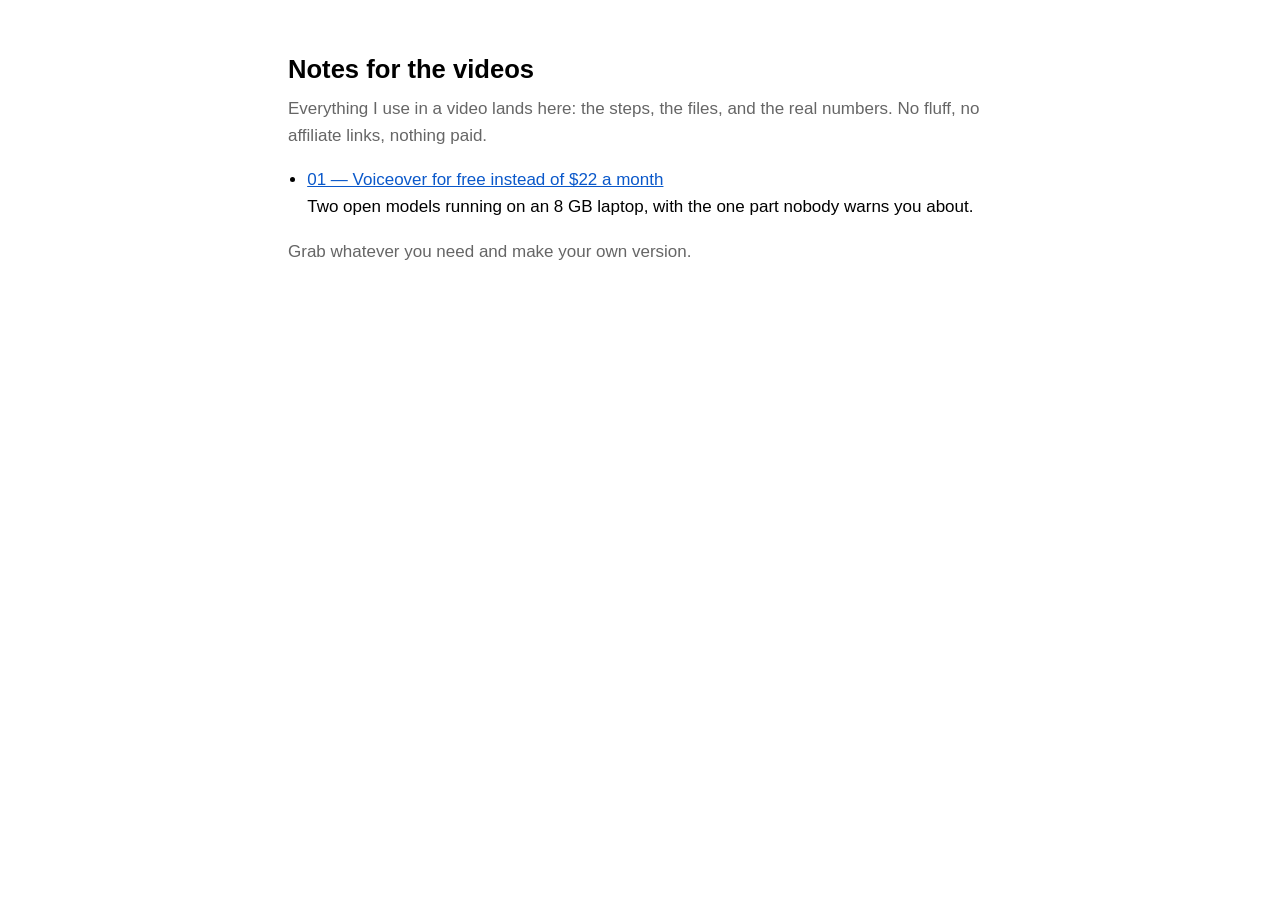
==== index.html @ 90c7f125 "Write the pages in conversational American English" ====
<!DOCTYPE html>
<html lang="en">
<head>
<meta charset="utf-8">
<meta name="viewport" content="width=device-width, initial-scale=1">
<title>Notes for the videos</title>
<style>
  :root { color-scheme: light dark; }
  body { margin: 0 auto; max-width: 44rem; padding: 2rem 1.2rem 4rem;
         font: 17px/1.6 -apple-system, BlinkMacSystemFont, "Segoe UI", Roboto, sans-serif; }
  h1 { font-size: 1.6rem; margin-bottom: .3rem; }
  p.lead { color: #666; margin-top: 0; }
  ul { padding-left: 1.2rem; }
  li { margin: .5rem 0; }
  a { color: #0a58ca; }
  @media (prefers-color-scheme: dark) {
    body { background: #16181c; color: #e8e8e8; }
    p.lead { color: #9aa0a6; }
    a { color: #7ab8ff; }
  }
</style>
</head>
<body>
<h1>Notes for the videos</h1>
<p class="lead">Everything I use in a video lands here: the steps, the files, and the real numbers.
No fluff, no affiliate links, nothing paid.</p>
<ul>
  <li><a href="v/01-local-voice/">01 — Voiceover for free instead of $22 a month</a><br>
      Two open models running on an 8 GB laptop, with the one part nobody warns you about.</li>
</ul>
<p class="lead">Grab whatever you need and make your own version.</p>
</body>
</html>
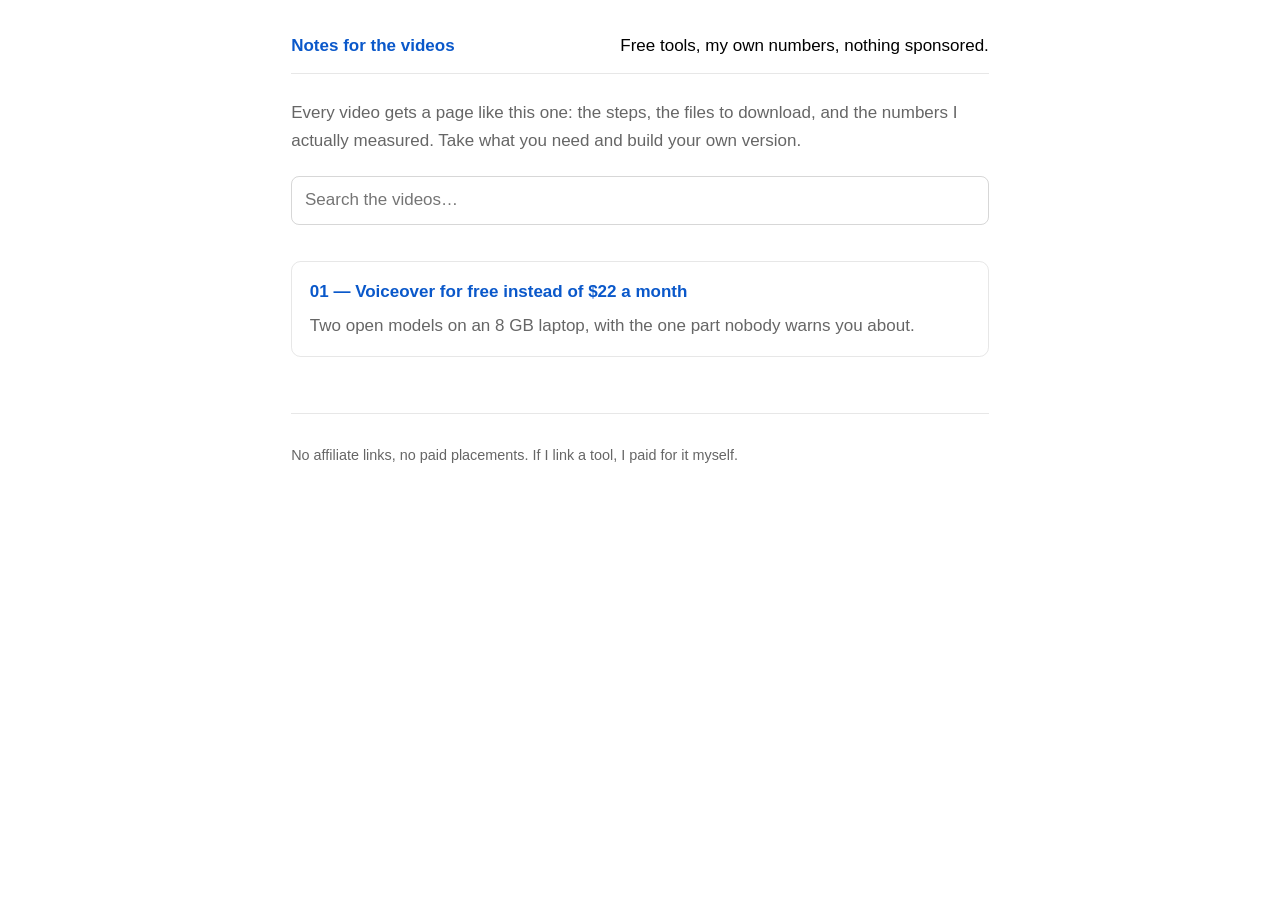
==== commit e5ee3ece: "Add a searchable list, card styling, and a Markdown entry point" ====
--- a/index.html
+++ b/index.html
@@ -4,30 +4,48 @@
 <meta charset="utf-8">
 <meta name="viewport" content="width=device-width, initial-scale=1">
 <title>Notes for the videos</title>
-<style>
-  :root { color-scheme: light dark; }
-  body { margin: 0 auto; max-width: 44rem; padding: 2rem 1.2rem 4rem;
-         font: 17px/1.6 -apple-system, BlinkMacSystemFont, "Segoe UI", Roboto, sans-serif; }
-  h1 { font-size: 1.6rem; margin-bottom: .3rem; }
-  p.lead { color: #666; margin-top: 0; }
-  ul { padding-left: 1.2rem; }
-  li { margin: .5rem 0; }
-  a { color: #0a58ca; }
-  @media (prefers-color-scheme: dark) {
-    body { background: #16181c; color: #e8e8e8; }
-    p.lead { color: #9aa0a6; }
-    a { color: #7ab8ff; }
-  }
-</style>
+<meta name="description" content="Steps, files and real numbers from every video, so you can repeat it yourself.">
+<link rel="stylesheet" href="style.css">
 </head>
 <body>
-<h1>Notes for the videos</h1>
-<p class="lead">Everything I use in a video lands here: the steps, the files, and the real numbers.
-No fluff, no affiliate links, nothing paid.</p>
-<ul>
-  <li><a href="v/01-local-voice/">01 — Voiceover for free instead of $22 a month</a><br>
-      Two open models running on an 8 GB laptop, with the one part nobody warns you about.</li>
+<header class="site">
+  <a class="home" href="./">Notes for the videos</a>
+  <span class="lead">Free tools, my own numbers, nothing sponsored.</span>
+</header>
+
+<p class="lead">Every video gets a page like this one: the steps, the files to download, and the
+numbers I actually measured. Take what you need and build your own version.</p>
+
+<input class="search" type="search" id="q" placeholder="Search the videos…" aria-label="Search the videos">
+
+<ul class="cards" id="list">
+  <li>
+    <a href="v/01-local-voice/">01 — Voiceover for free instead of $22 a month</a>
+    <p>Two open models on an 8 GB laptop, with the one part nobody warns you about.</p>
+  </li>
 </ul>
-<p class="lead">Grab whatever you need and make your own version.</p>
+<p class="empty" id="empty">Nothing matches that yet.</p>
+
+<footer class="site">
+  <p>No affiliate links, no paid placements. If I link a tool, I paid for it myself.</p>
+</footer>
+
+<script>
+(function () {
+  var q = document.getElementById('q');
+  var items = Array.prototype.slice.call(document.querySelectorAll('#list li'));
+  var empty = document.getElementById('empty');
+  q.addEventListener('input', function () {
+    var t = q.value.trim().toLowerCase();
+    var shown = 0;
+    items.forEach(function (li) {
+      var hit = !t || li.textContent.toLowerCase().indexOf(t) !== -1;
+      li.style.display = hit ? '' : 'none';
+      if (hit) shown++;
+    });
+    empty.style.display = shown ? 'none' : 'block';
+  });
+})();
+</script>
 </body>
 </html>
--- a/style.css
+++ b/style.css
@@ -0,0 +1,36 @@
+/* Shared styles for the video pages */
+:root { color-scheme: light dark; }
+* { box-sizing: border-box; }
+body { margin: 0 auto; max-width: 46rem; padding: 2rem 1.2rem 5rem;
+       font: 17px/1.65 -apple-system, BlinkMacSystemFont, "Segoe UI", Roboto, sans-serif; }
+h1 { font-size: 1.65rem; margin: 0 0 .3rem; letter-spacing: -.01em; }
+h2 { font-size: 1.15rem; margin-top: 2.2rem; }
+p.lead { color: #666; margin-top: .2rem; }
+table { border-collapse: collapse; width: 100%; margin: 1rem 0; }
+th, td { text-align: left; padding: .5rem .6rem; border-bottom: 1px solid #8883; }
+th { font-weight: 600; }
+code { background: #8881; padding: .1rem .35rem; border-radius: .25rem; font-size: .92em; }
+.note { border-left: 3px solid #8884; padding-left: .9rem; color: #666; margin: 1.2rem 0; }
+a { color: #0a58ca; }
+ul, ol { padding-left: 1.25rem; }
+li { margin: .5rem 0; }
+header.site { display: flex; align-items: baseline; justify-content: space-between;
+              gap: 1rem; flex-wrap: wrap; border-bottom: 1px solid #8883;
+              padding-bottom: .8rem; margin-bottom: 1.6rem; }
+header.site a.home { text-decoration: none; font-weight: 600; }
+nav.toc { margin: 1.2rem 0 0; font-size: .95rem; color: #666; }
+nav.toc a { margin-right: .9rem; white-space: nowrap; }
+ul.cards { list-style: none; padding: 0; }
+ul.cards li { border: 1px solid #8883; border-radius: .6rem; padding: 1rem 1.1rem; margin: 0 0 .9rem; }
+ul.cards a { font-weight: 600; text-decoration: none; }
+ul.cards p { margin: .35rem 0 0; color: #666; }
+input.search { width: 100%; padding: .6rem .8rem; font: inherit; border: 1px solid #8885;
+               border-radius: .5rem; background: transparent; color: inherit; margin: .2rem 0 1.2rem; }
+.empty { color: #666; display: none; }
+footer.site { margin-top: 3.5rem; padding-top: 1rem; border-top: 1px solid #8883;
+              font-size: .9rem; color: #666; }
+@media (prefers-color-scheme: dark) {
+  body { background: #16181c; color: #e8e8e8; }
+  p.lead, .note, nav.toc, ul.cards p, .empty, footer.site { color: #9aa0a6; }
+  a { color: #7ab8ff; }
+}
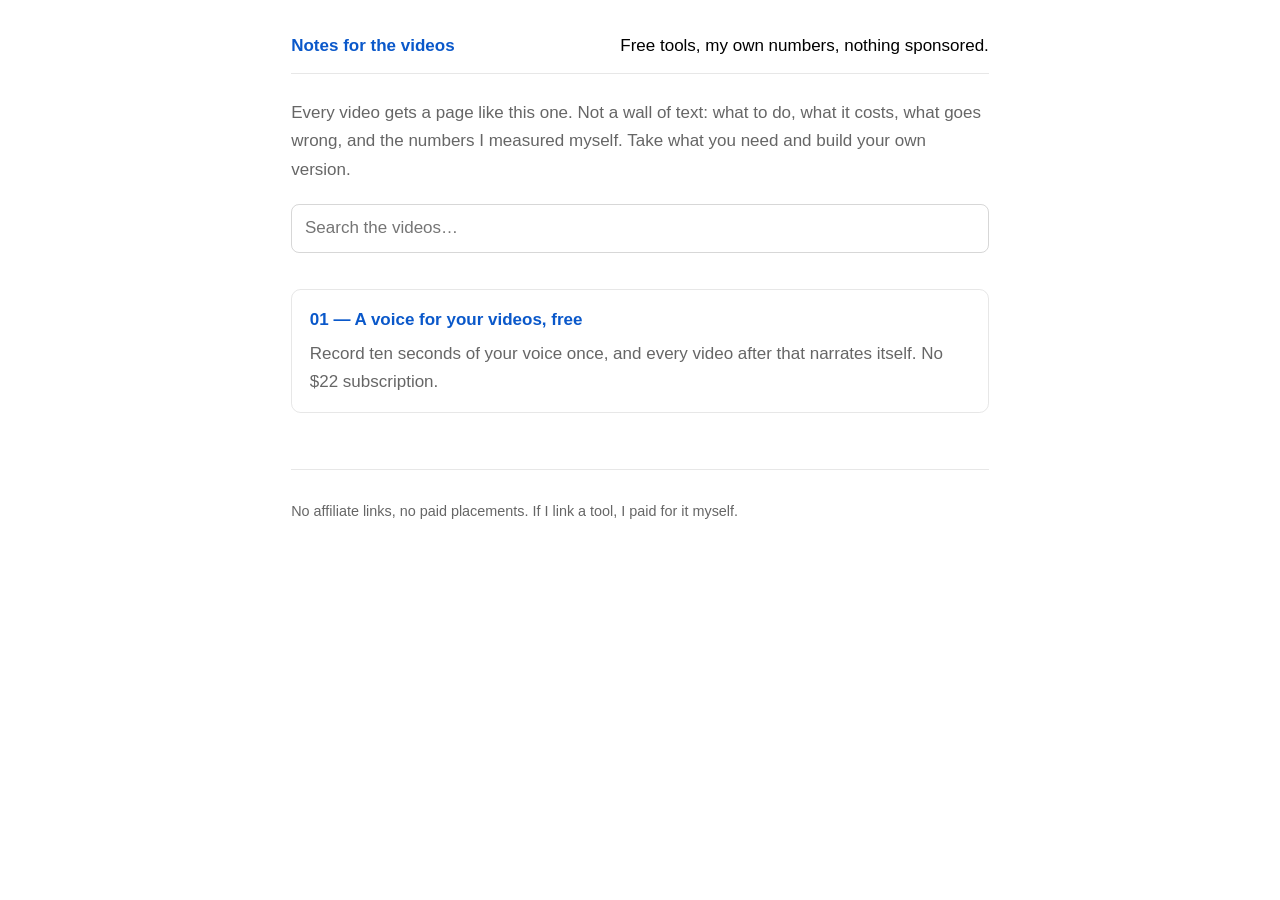
==== commit c97769b5: "Rewrite the pages in plain language for non-technical readers" ====
--- a/index.html
+++ b/index.html
@@ -13,15 +13,16 @@
   <span class="lead">Free tools, my own numbers, nothing sponsored.</span>
 </header>
 
-<p class="lead">Every video gets a page like this one: the steps, the files to download, and the
-numbers I actually measured. Take what you need and build your own version.</p>
+<p class="lead">Every video gets a page like this one. Not a wall of text: what to do, what it costs,
+what goes wrong, and the numbers I measured myself. Take what you need and build your own version.</p>
 
 <input class="search" type="search" id="q" placeholder="Search the videos…" aria-label="Search the videos">
 
 <ul class="cards" id="list">
   <li>
-    <a href="v/01-local-voice/">01 — Voiceover for free instead of $22 a month</a>
-    <p>Two open models on an 8 GB laptop, with the one part nobody warns you about.</p>
+    <a href="v/01-local-voice/">01 — A voice for your videos, free</a>
+    <p>Record ten seconds of your voice once, and every video after that narrates itself. No $22
+       subscription.</p>
   </li>
 </ul>
 <p class="empty" id="empty">Nothing matches that yet.</p>
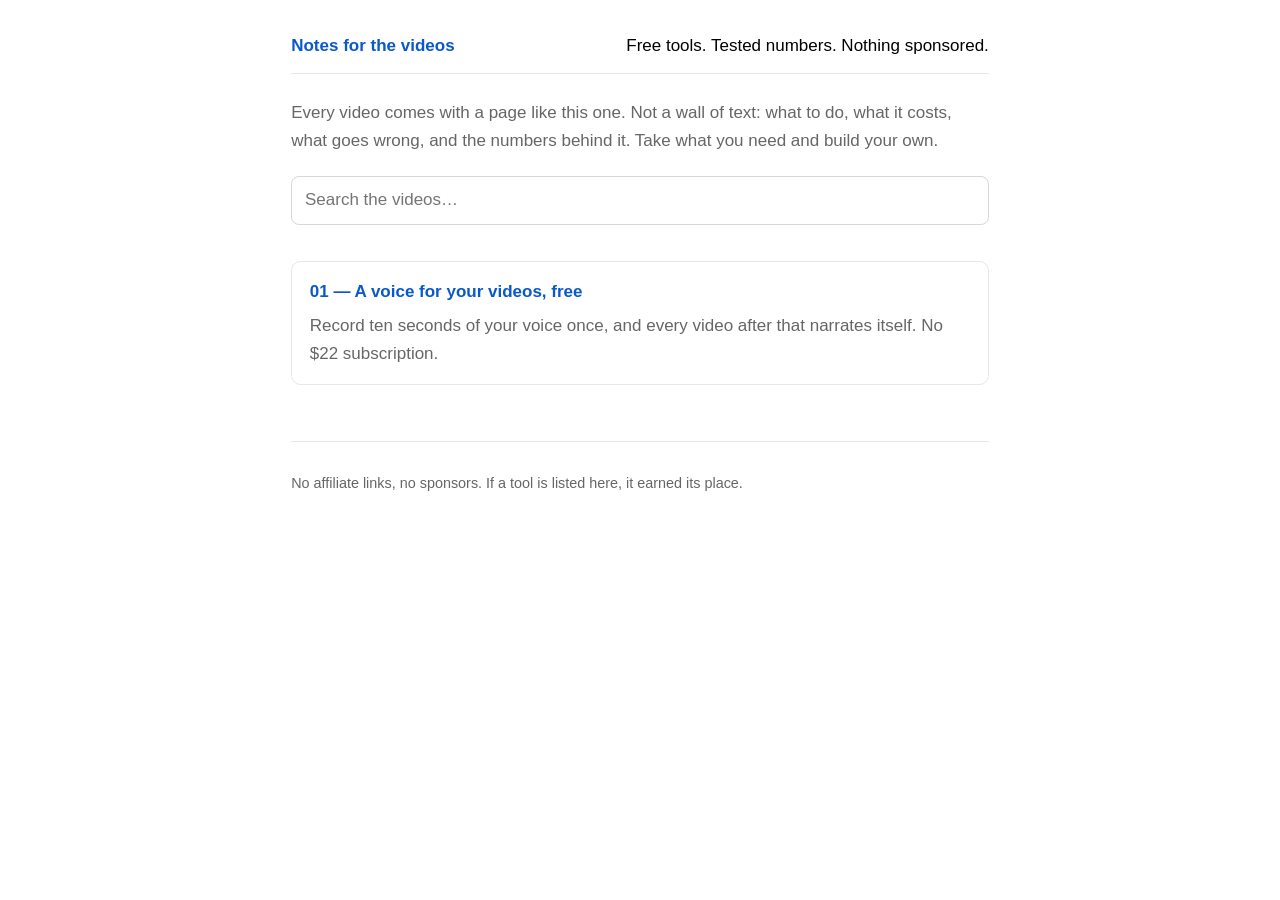
==== commit 40a14c86: "Say what you get, not who wrote it" ====
--- a/index.html
+++ b/index.html
@@ -10,11 +10,11 @@
 <body>
 <header class="site">
   <a class="home" href="./">Notes for the videos</a>
-  <span class="lead">Free tools, my own numbers, nothing sponsored.</span>
+  <span class="lead">Free tools. Tested numbers. Nothing sponsored.</span>
 </header>
 
-<p class="lead">Every video gets a page like this one. Not a wall of text: what to do, what it costs,
-what goes wrong, and the numbers I measured myself. Take what you need and build your own version.</p>
+<p class="lead">Every video comes with a page like this one. Not a wall of text: what to do, what it
+costs, what goes wrong, and the numbers behind it. Take what you need and build your own.</p>
 
 <input class="search" type="search" id="q" placeholder="Search the videos…" aria-label="Search the videos">
 
@@ -28,7 +28,7 @@
 <p class="empty" id="empty">Nothing matches that yet.</p>
 
 <footer class="site">
-  <p>No affiliate links, no paid placements. If I link a tool, I paid for it myself.</p>
+  <p>No affiliate links, no sponsors. If a tool is listed here, it earned its place.</p>
 </footer>
 
 <script>
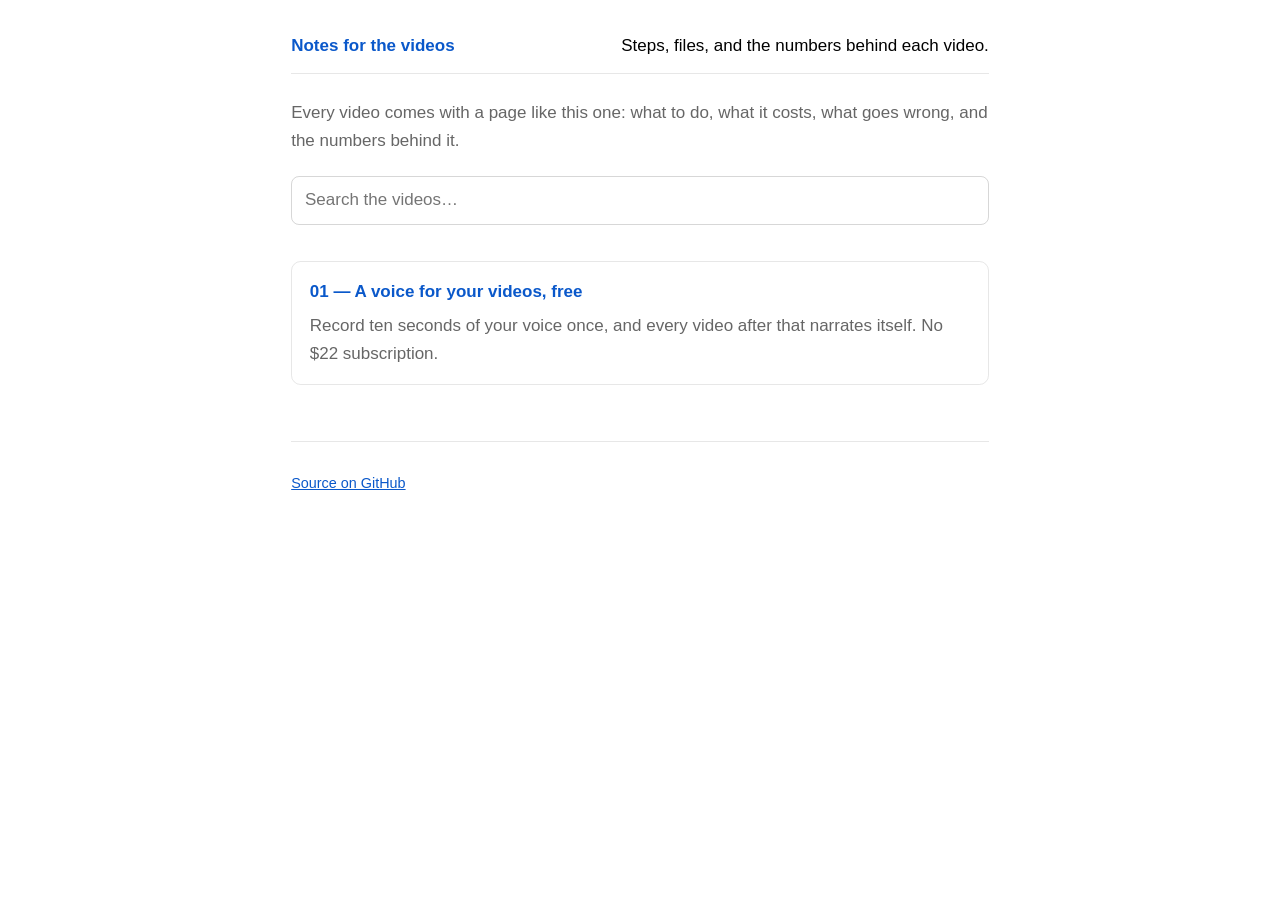
==== commit 06b10ad0: "Answer what the page was missing: the two programs, the install steps, and where the prices come fro" ====
--- a/index.html
+++ b/index.html
@@ -10,11 +10,11 @@
 <body>
 <header class="site">
   <a class="home" href="./">Notes for the videos</a>
-  <span class="lead">Free tools. Tested numbers. Nothing sponsored.</span>
+  <span class="lead">Steps, files, and the numbers behind each video.</span>
 </header>
 
-<p class="lead">Every video comes with a page like this one. Not a wall of text: what to do, what it
-costs, what goes wrong, and the numbers behind it. Take what you need and build your own.</p>
+<p class="lead">Every video comes with a page like this one: what to do, what it costs, what goes
+wrong, and the numbers behind it.</p>
 
 <input class="search" type="search" id="q" placeholder="Search the videos…" aria-label="Search the videos">
 
@@ -28,7 +28,7 @@
 <p class="empty" id="empty">Nothing matches that yet.</p>
 
 <footer class="site">
-  <p>No affiliate links, no sponsors. If a tool is listed here, it earned its place.</p>
+  <p><a href="https://github.com/Alexander-Domanov/channel-pages">Source on GitHub</a></p>
 </footer>
 
 <script>
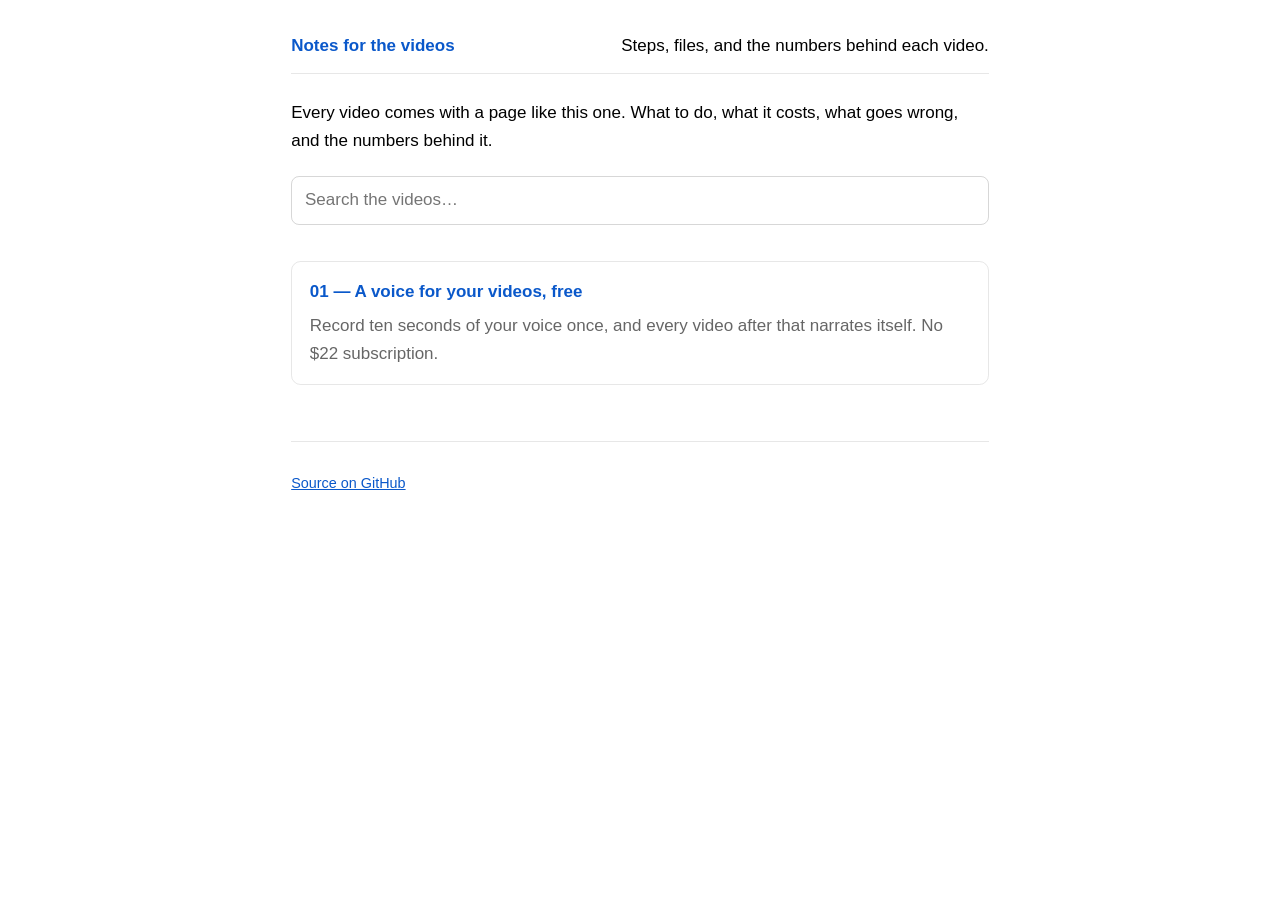
==== commit 674cda24: "Split the long line on the front page" ====
--- a/index.html
+++ b/index.html
@@ -13,8 +13,7 @@
   <span class="lead">Steps, files, and the numbers behind each video.</span>
 </header>
 
-<p class="lead">Every video comes with a page like this one: what to do, what it costs, what goes
-wrong, and the numbers behind it.</p>
+<p>Every video comes with a page like this one. What to do, what it costs, what goes wrong, and the numbers behind it.</p>
 
 <input class="search" type="search" id="q" placeholder="Search the videos…" aria-label="Search the videos">
 
--- a/style.css
+++ b/style.css
@@ -10,6 +10,8 @@
 th, td { text-align: left; padding: .5rem .6rem; border-bottom: 1px solid #8883; }
 th { font-weight: 600; }
 code { background: #8881; padding: .1rem .35rem; border-radius: .25rem; font-size: .92em; }
+h2.minor { font-size: 1rem; color: #777; }
+h2.minor + p, h2.minor + table, h2.minor + ul { font-size: .95rem; }
 .note { border-left: 3px solid #8884; padding-left: .9rem; color: #666; margin: 1.2rem 0; }
 a { color: #0a58ca; }
 ul, ol { padding-left: 1.25rem; }
@@ -31,6 +33,7 @@
               font-size: .9rem; color: #666; }
 @media (prefers-color-scheme: dark) {
   body { background: #16181c; color: #e8e8e8; }
+  h2.minor { color: #9aa0a6; }
   p.lead, .note, nav.toc, ul.cards p, .empty, footer.site { color: #9aa0a6; }
   a { color: #7ab8ff; }
 }
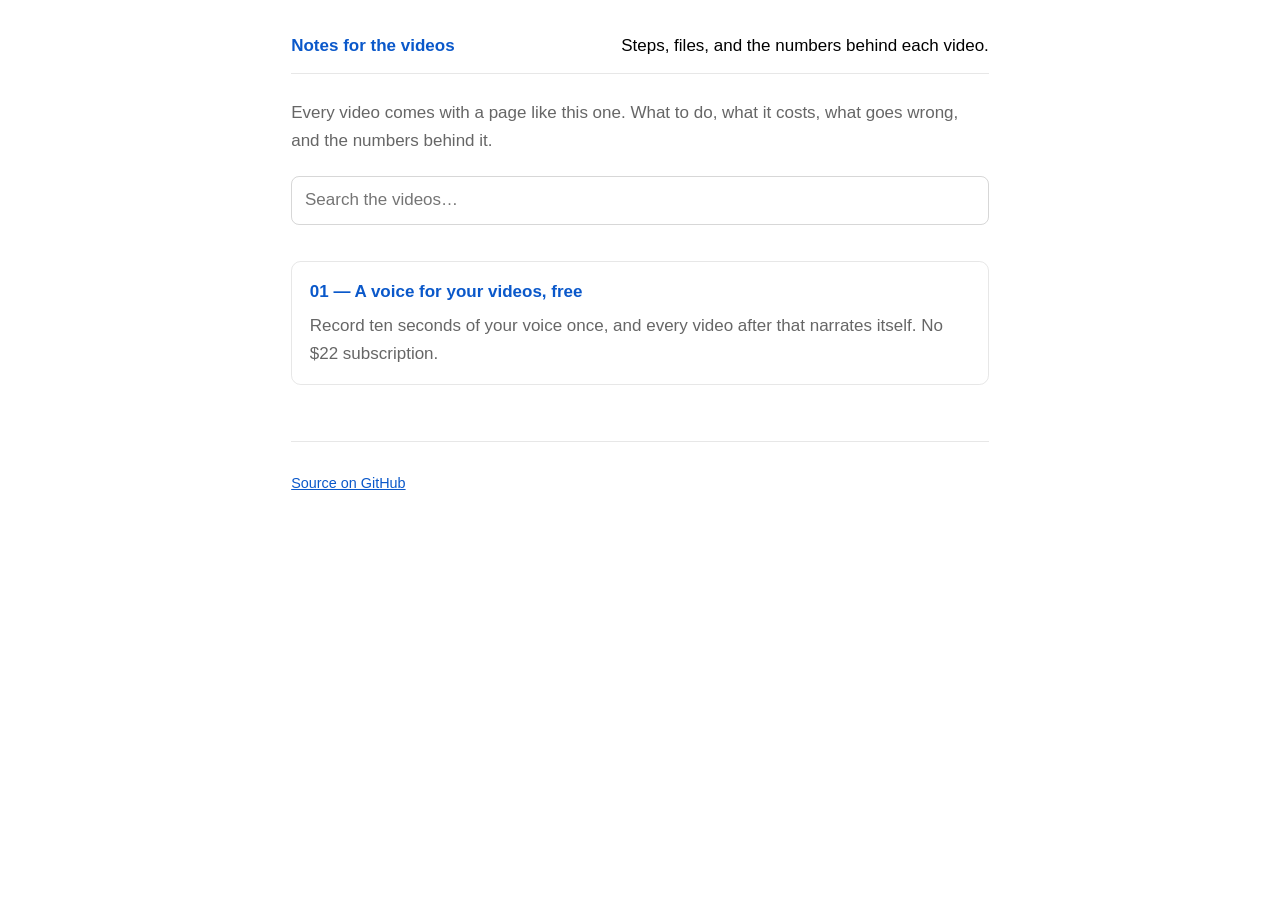
==== commit 9f2a69b8: "Keep the lead style on the front page" ====
--- a/index.html
+++ b/index.html
@@ -13,7 +13,7 @@
   <span class="lead">Steps, files, and the numbers behind each video.</span>
 </header>
 
-<p>Every video comes with a page like this one. What to do, what it costs, what goes wrong, and the numbers behind it.</p>
+<p class="lead">Every video comes with a page like this one. What to do, what it costs, what goes wrong, and the numbers behind it.</p>
 
 <input class="search" type="search" id="q" placeholder="Search the videos…" aria-label="Search the videos">
 
